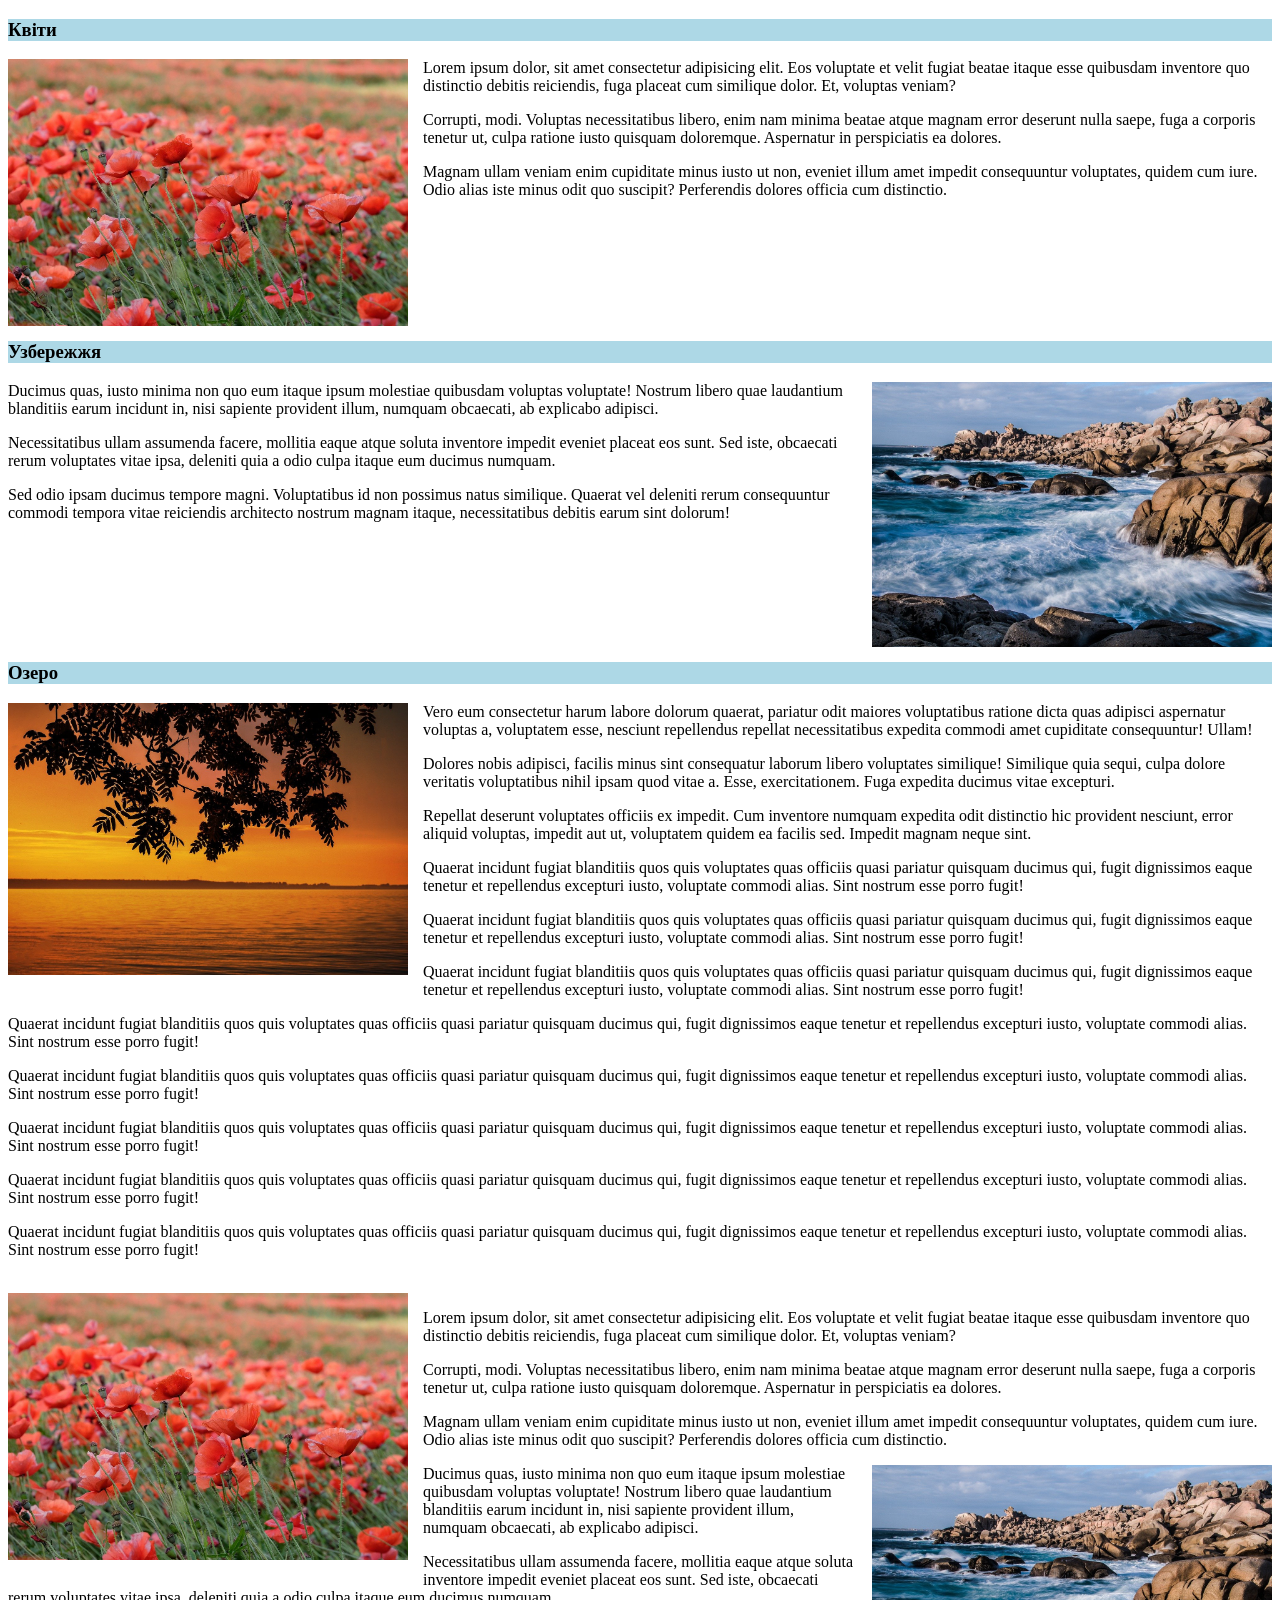
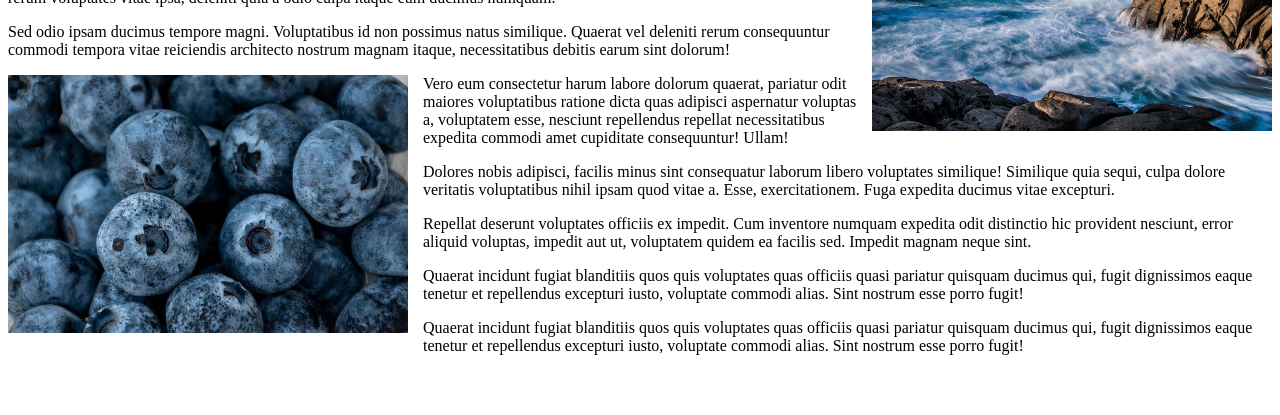
==== pages/float-page.html @ 992eb345 "created float page" ====
<!DOCTYPE html>
<html lang="en">

<head>
    <meta charset="UTF-8">
    <meta http-equiv="X-UA-Compatible" content="IE=edge">
    <meta name="viewport" content="width=device-width, initial-scale=1.0">
    <link rel="stylesheet" href="../css/float-styles.css">
    <title>How are floats work</title>
</head>

<body>
    <h3>Квіти</h3>
    <div>
        <img src="../images/10.jpg" class="picture fl" alt="red flowers">
    </div>
    <p>Lorem ipsum dolor, sit amet consectetur adipisicing elit. Eos voluptate et velit fugiat beatae itaque esse
        quibusdam inventore quo distinctio debitis reiciendis, fuga placeat cum similique dolor. Et, voluptas veniam?
    </p>
    <p>Corrupti, modi. Voluptas necessitatibus libero, enim nam minima beatae atque magnam error deserunt nulla saepe,
        fuga a corporis tenetur ut, culpa ratione iusto quisquam doloremque. Aspernatur in perspiciatis ea dolores.</p>
    <p>Magnam ullam veniam enim cupiditate minus iusto ut non, eveniet illum amet impedit consequuntur
        voluptates,
        quidem cum iure. Odio alias iste minus odit quo suscipit? Perferendis dolores officia cum distinctio.</p>

    <div>

        <h3 class="clear">Узбережжя</h3>
        <img src="../images/11.jpg" class="picture fr" alt="west coast">
    </div>
    <p>Ducimus quas, iusto minima non quo eum itaque ipsum molestiae quibusdam voluptas voluptate! Nostrum libero quae
        laudantium blanditiis earum incidunt in, nisi sapiente provident illum, numquam obcaecati, ab explicabo
        adipisci.</p>
    <p>Necessitatibus ullam assumenda facere, mollitia eaque atque soluta inventore impedit eveniet placeat eos sunt.
        Sed iste, obcaecati rerum voluptates vitae ipsa, deleniti quia a odio culpa itaque eum ducimus numquam.</p>
    <p>Sed odio ipsam ducimus tempore magni. Voluptatibus id non possimus natus similique. Quaerat vel
        deleniti
        rerum
        consequuntur commodi tempora vitae reiciendis architecto nostrum magnam itaque, necessitatibus debitis earum
        sint dolorum!</p>

    <div>
        <h3 class="clear">Озеро</h3>
        <img src="../images/12.jpg" class="picture fl" alt="sunset">
    </div>
    <p>Vero eum consectetur harum labore dolorum quaerat, pariatur odit maiores voluptatibus ratione dicta quas adipisci
        aspernatur voluptas a, voluptatem esse, nesciunt repellendus repellat necessitatibus expedita commodi amet
        cupiditate consequuntur! Ullam!</p>
    <p>Dolores nobis adipisci, facilis minus sint consequatur laborum libero voluptates similique! Similique quia sequi,
        culpa dolore veritatis voluptatibus nihil ipsam quod vitae a. Esse, exercitationem. Fuga expedita ducimus vitae
        excepturi.</p>
    <p>Repellat deserunt voluptates officiis ex impedit. Cum inventore numquam expedita odit distinctio hic provident
        nesciunt, error aliquid voluptas, impedit aut ut, voluptatem quidem ea facilis sed. Impedit magnam neque sint.
    </p>
    <p>Quaerat incidunt fugiat blanditiis quos quis voluptates quas officiis quasi pariatur quisquam ducimus qui, fugit
        dignissimos eaque tenetur et repellendus excepturi iusto, voluptate commodi alias. Sint nostrum esse porro
        fugit!</p>
    <p>Quaerat incidunt fugiat blanditiis quos quis voluptates quas officiis quasi pariatur quisquam ducimus qui, fugit
        dignissimos eaque tenetur et repellendus excepturi iusto, voluptate commodi alias. Sint nostrum esse porro
        fugit!</p>
    <p>Quaerat incidunt fugiat blanditiis quos quis voluptates quas officiis quasi pariatur quisquam ducimus qui, fugit
        dignissimos eaque tenetur et repellendus excepturi iusto, voluptate commodi alias. Sint nostrum esse porro
        fugit!</p>
    <p>Quaerat incidunt fugiat blanditiis quos quis voluptates quas officiis quasi pariatur quisquam ducimus qui, fugit
        dignissimos eaque tenetur et repellendus excepturi iusto, voluptate commodi alias. Sint nostrum esse porro
        fugit!</p>
    <p>Quaerat incidunt fugiat blanditiis quos quis voluptates quas officiis quasi pariatur quisquam ducimus qui, fugit
        dignissimos eaque tenetur et repellendus excepturi iusto, voluptate commodi alias. Sint nostrum esse porro
        fugit!</p>
    <p>Quaerat incidunt fugiat blanditiis quos quis voluptates quas officiis quasi pariatur quisquam ducimus qui, fugit
        dignissimos eaque tenetur et repellendus excepturi iusto, voluptate commodi alias. Sint nostrum esse porro
        fugit!</p>
    <p>Quaerat incidunt fugiat blanditiis quos quis voluptates quas officiis quasi pariatur quisquam ducimus qui, fugit
        dignissimos eaque tenetur et repellendus excepturi iusto, voluptate commodi alias. Sint nostrum esse porro
        fugit!</p>
    <p>Quaerat incidunt fugiat blanditiis quos quis voluptates quas officiis quasi pariatur quisquam ducimus qui, fugit
        dignissimos eaque tenetur et repellendus excepturi iusto, voluptate commodi alias. Sint nostrum esse porro
        fugit!</p>
    <br>

    <div>
        <img src="../images/10.jpg" class="picture fl" alt="red flowers">
    </div>
    <p>Lorem ipsum dolor, sit amet consectetur adipisicing elit. Eos voluptate et velit fugiat beatae itaque esse
        quibusdam inventore quo distinctio debitis reiciendis, fuga placeat cum similique dolor. Et, voluptas veniam?
    </p>
    <p>Corrupti, modi. Voluptas necessitatibus libero, enim nam minima beatae atque magnam error deserunt nulla saepe,
        fuga a corporis tenetur ut, culpa ratione iusto quisquam doloremque. Aspernatur in perspiciatis ea dolores.</p>
    <p>Magnam ullam veniam enim cupiditate minus iusto ut non, eveniet illum amet impedit consequuntur voluptates,
        quidem cum iure. Odio alias iste minus odit quo suscipit? Perferendis dolores officia cum distinctio.</p>

    <div>

        <img src="../images/11.jpg" class="picture fr" alt="west coast">
    </div>
    <p>Ducimus quas, iusto minima non quo eum itaque ipsum molestiae quibusdam voluptas voluptate! Nostrum libero quae
        laudantium blanditiis earum incidunt in, nisi sapiente provident illum, numquam obcaecati, ab explicabo
        adipisci.</p>
    <p>Necessitatibus ullam assumenda facere, mollitia eaque atque soluta inventore impedit eveniet placeat eos sunt.
        Sed iste, obcaecati rerum voluptates vitae ipsa, deleniti quia a odio culpa itaque eum ducimus numquam.</p>
    <p>Sed odio ipsam ducimus tempore magni. Voluptatibus id non possimus natus similique. Quaerat vel deleniti rerum
        consequuntur commodi tempora vitae reiciendis architecto nostrum magnam itaque, necessitatibus debitis earum
        sint dolorum!</p>

    <div>
        <img src="../images/blueberries.jpg" class="picture fl" alt="blueberries">
    </div>
    <p>Vero eum consectetur harum labore dolorum quaerat, pariatur odit maiores voluptatibus ratione dicta quas adipisci
        aspernatur voluptas a, voluptatem esse, nesciunt repellendus repellat necessitatibus expedita commodi amet
        cupiditate consequuntur! Ullam!</p>
    <p>Dolores nobis adipisci, facilis minus sint consequatur laborum libero voluptates similique! Similique quia sequi,
        culpa dolore veritatis voluptatibus nihil ipsam quod vitae a. Esse, exercitationem. Fuga expedita ducimus vitae
        excepturi.</p>
    <p>Repellat deserunt voluptates officiis ex impedit. Cum inventore numquam expedita odit distinctio hic provident
        nesciunt, error aliquid voluptas, impedit aut ut, voluptatem quidem ea facilis sed. Impedit magnam neque sint.
    </p>
    <p>Quaerat incidunt fugiat blanditiis quos quis voluptates quas officiis quasi pariatur quisquam ducimus qui, fugit
        dignissimos eaque tenetur et repellendus excepturi iusto, voluptate commodi alias. Sint nostrum esse porro
        fugit!</p>
    <p>Quaerat incidunt fugiat blanditiis quos quis voluptates quas officiis quasi pariatur quisquam ducimus qui, fugit
        dignissimos eaque tenetur et repellendus excepturi iusto, voluptate commodi alias. Sint nostrum esse porro
        fugit!</p>
    <br>
    <br>
</body>

</html>
---- css/float-styles.css ----
h3 {

    background-color: lightblue;
}

.picture {
    max-width: 400px;
}

.fl {
    float: left;
    margin: 0 15px 15px 0;
}

.fr {
    float: right;
    margin: 0 0 15px 15px;
}

h3.clear {
    clear: both;
    /* clear: left; */
    /* clear: right; */
}
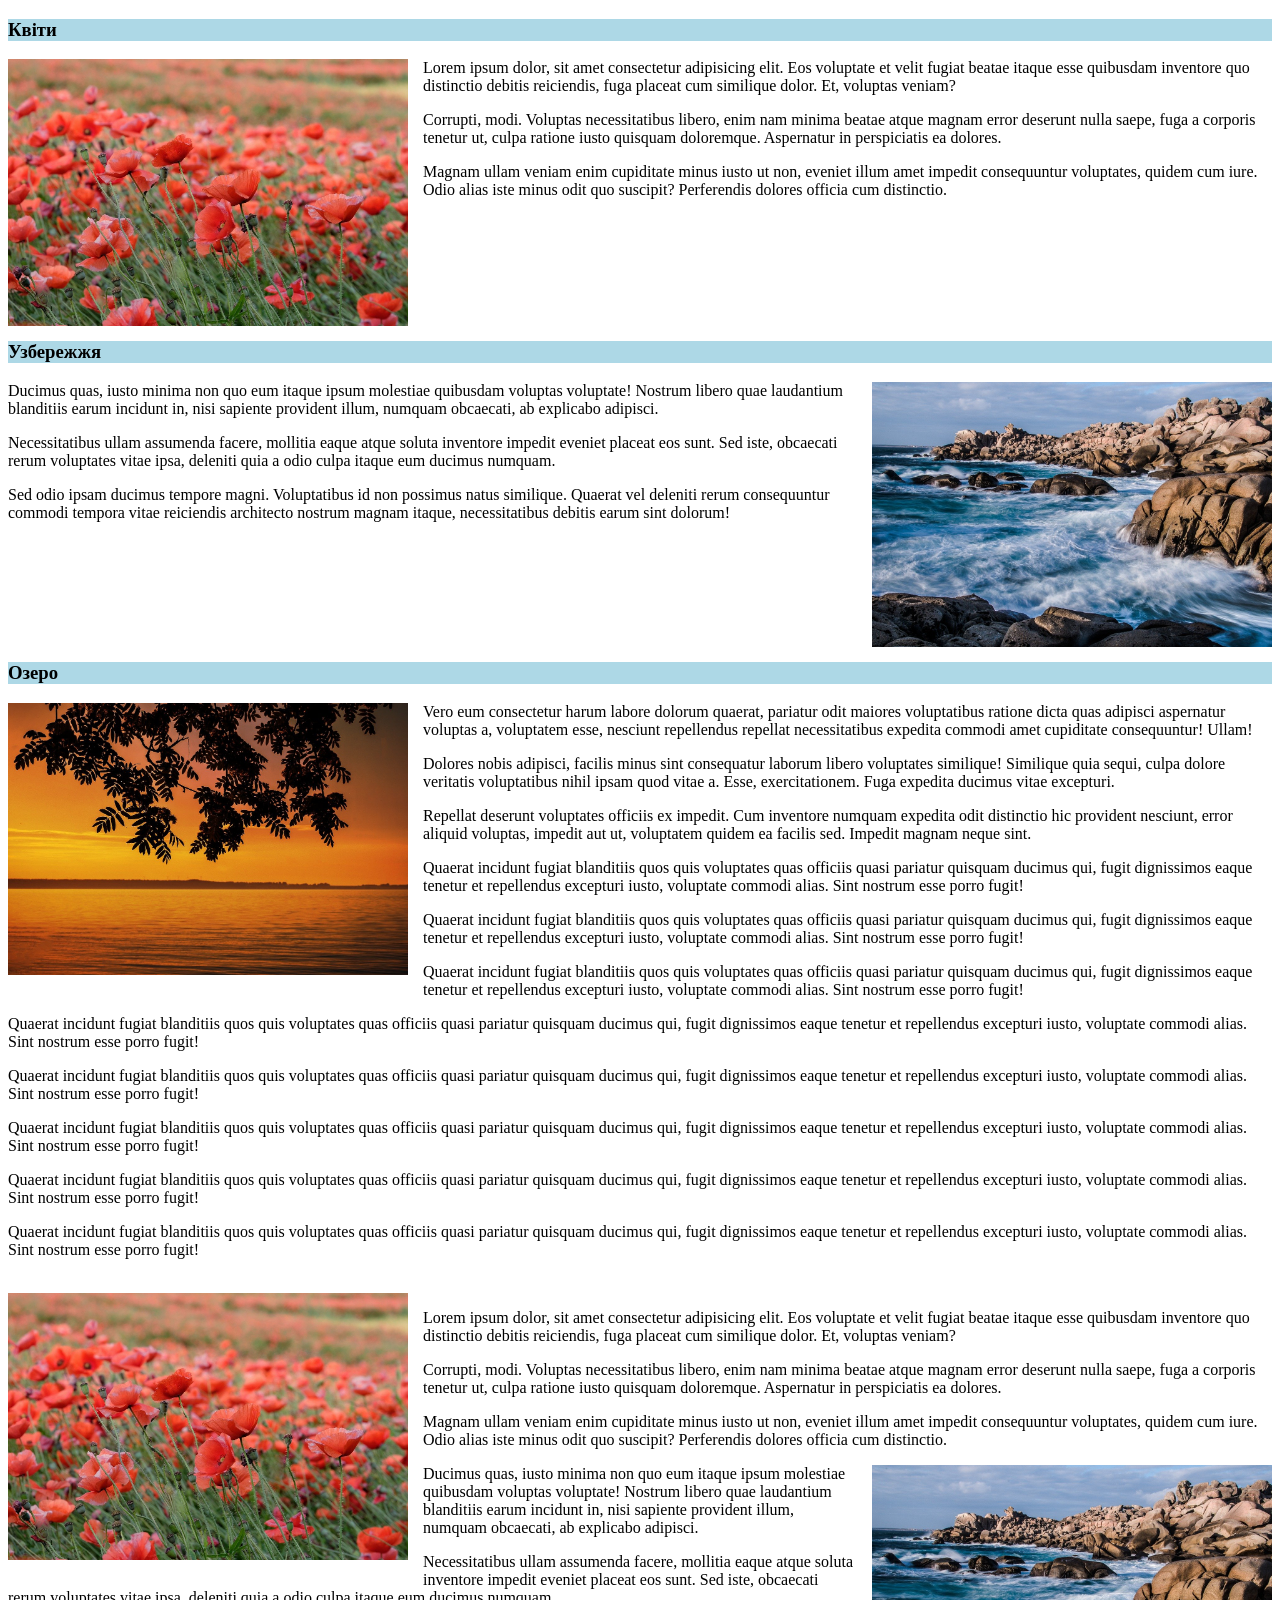
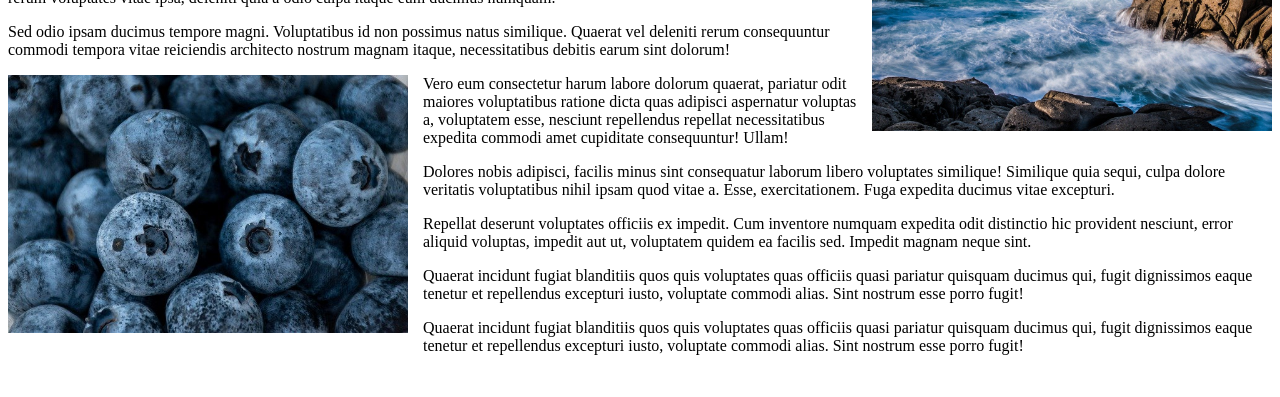
==== commit f60a6b41: "fixed bugs and normalize code" ====
--- a/pages/float-page.html
+++ b/pages/float-page.html
@@ -24,7 +24,6 @@
         quidem cum iure. Odio alias iste minus odit quo suscipit? Perferendis dolores officia cum distinctio.</p>
 
     <div>
-
         <h3 class="clear">Узбережжя</h3>
         <img src="../images/11.jpg" class="picture fr" alt="west coast">
     </div>
@@ -38,7 +37,6 @@
         rerum
         consequuntur commodi tempora vitae reiciendis architecto nostrum magnam itaque, necessitatibus debitis earum
         sint dolorum!</p>
-
     <div>
         <h3 class="clear">Озеро</h3>
         <img src="../images/12.jpg" class="picture fl" alt="sunset">
@@ -77,7 +75,6 @@
         dignissimos eaque tenetur et repellendus excepturi iusto, voluptate commodi alias. Sint nostrum esse porro
         fugit!</p>
     <br>
-
     <div>
         <img src="../images/10.jpg" class="picture fl" alt="red flowers">
     </div>
@@ -88,9 +85,7 @@
         fuga a corporis tenetur ut, culpa ratione iusto quisquam doloremque. Aspernatur in perspiciatis ea dolores.</p>
     <p>Magnam ullam veniam enim cupiditate minus iusto ut non, eveniet illum amet impedit consequuntur voluptates,
         quidem cum iure. Odio alias iste minus odit quo suscipit? Perferendis dolores officia cum distinctio.</p>
-
     <div>
-
         <img src="../images/11.jpg" class="picture fr" alt="west coast">
     </div>
     <p>Ducimus quas, iusto minima non quo eum itaque ipsum molestiae quibusdam voluptas voluptate! Nostrum libero quae
@@ -101,7 +96,6 @@
     <p>Sed odio ipsam ducimus tempore magni. Voluptatibus id non possimus natus similique. Quaerat vel deleniti rerum
         consequuntur commodi tempora vitae reiciendis architecto nostrum magnam itaque, necessitatibus debitis earum
         sint dolorum!</p>
-
     <div>
         <img src="../images/blueberries.jpg" class="picture fl" alt="blueberries">
     </div>
@@ -121,7 +115,6 @@
         dignissimos eaque tenetur et repellendus excepturi iusto, voluptate commodi alias. Sint nostrum esse porro
         fugit!</p>
     <br>
-    <br>
 </body>
 
 </html>
--- a/css/float-styles.css
+++ b/css/float-styles.css
@@ -1,5 +1,4 @@
 h3 {
-
     background-color: lightblue;
 }
 
